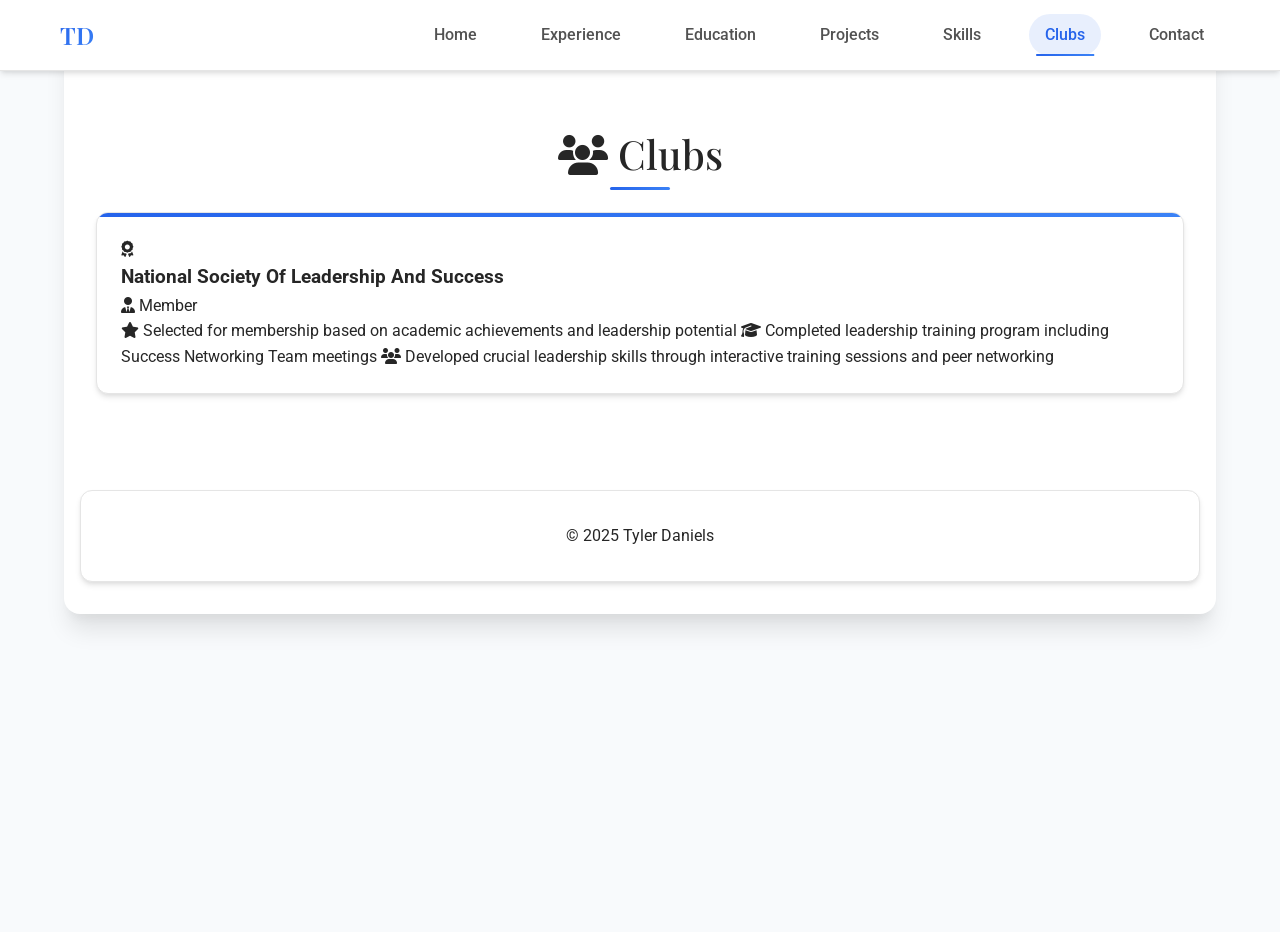
==== clubs.html @ 67c407cb "Add files via upload" ====
<!DOCTYPE html>
<html lang="en">
<head>
  <meta charset="UTF-8">
  <meta name="viewport" content="width=device-width, initial-scale=1">
  <title>Tyler Daniels - Clubs</title>
  
  <link rel="preload" href="https://fonts.googleapis.com/css2?family=Playfair+Display:wght@400;500;600;700&family=Roboto:wght@300;400;500;700&display=swap" as="style" onload="this.onload=null;this.rel='stylesheet'">
  <noscript><link rel="stylesheet" href="https://fonts.googleapis.com/css2?family=Playfair+Display:wght@400;500;600;700&family=Roboto:wght@300;400;500;700&display=swap"></noscript>
  
  <link rel="preload" href="css/style.css" as="style" onload="this.onload=null;this.rel='stylesheet'">
  <noscript><link rel="stylesheet" href="css/style.css"></noscript>
  
  <link rel="preload" href="https://cdnjs.cloudflare.com/ajax/libs/font-awesome/6.4.2/css/all.min.css" as="style" onload="this.onload=null;this.rel='stylesheet'">
  <noscript><link rel="stylesheet" href="https://cdnjs.cloudflare.com/ajax/libs/font-awesome/6.4.2/css/all.min.css"></noscript>
</head>
<body>
  <nav class="sticky-nav">
    <div class="nav-container">
      <div class="nav-logo">
        <a href="index.html">TD</a>
      </div>
      <div class="nav-menu" id="nav-menu">
        <a href="index.html" class="nav-link">Home</a>
        <a href="experience.html" class="nav-link">Experience</a>
        <a href="education.html" class="nav-link">Education</a>
        <a href="projects.html" class="nav-link">Projects</a>
        <a href="skills.html" class="nav-link">Skills</a>
        <a href="clubs.html" class="nav-link">Clubs</a>
        <a href="contact.html" class="nav-link">Contact</a>
      </div>
      <div class="nav-toggle" id="nav-toggle">
        <span class="bar"></span>
        <span class="bar"></span>
        <span class="bar"></span>
      </div>
    </div>
  </nav>

  <div class="container">
    <section class="section clubs" id="clubs">
      <h2 class="section-title"><i class="fas fa-users"></i> Clubs</h2>

      <div class="clubs__container bd-grid">
        <div class="clubs__content">
          <div class="clubs__header">
            <i class="fas fa-award clubs__icon"></i>
            <div class="clubs__title-group">
              <h3 class="clubs__title">National Society Of Leadership And Success</h3>
              <span class="clubs__position">
                <i class="fas fa-user-tie"></i> Member
              </span>
            </div>
          </div>
          <div class="clubs__data">
            <p class="clubs__description">
              <span class="clubs__item">
                <i class="fas fa-star"></i>
                Selected for membership based on academic achievements and leadership potential
              </span>
              <span class="clubs__item">
                <i class="fas fa-graduation-cap"></i>
                Completed leadership training program including Success Networking Team meetings
              </span>
              <span class="clubs__item">
                <i class="fas fa-users"></i>
                Developed crucial leadership skills through interactive training sessions and peer networking
              </span>
            </p>
          </div>
        </div>
      </div>
    </section>

    <footer>
      <p>© 2025 Tyler Daniels</p>
    </footer>
  </div>

  <script src="main.js" defer></script>
</body>
</html>
---- css/style.css ----
/* Static CSS with Color Theory Implementation */
:root {
  /* Primary Color Palette - Blue-based with complementary orange */
  --primary: #2563eb;          /* Vibrant blue - primary brand color */
  --primary-light: #3b82f6;    /* Lighter blue for hover states */
  --primary-dark: #1d4ed8;     /* Darker blue for active states */
  
  /* Secondary Color Palette - Complementary orange */
  --secondary: #f97316;        /* Vibrant orange - complementary to blue */
  --secondary-light: #fb923c;  /* Lighter orange for accents */
  --secondary-dark: #ea580c;   /* Darker orange for emphasis */
  
  /* Neutral Color Palette - Warm grays */
  --neutral-50: #fafafa;       /* Lightest background */
  --neutral-100: #f5f5f5;      /* Light background */
  --neutral-200: #e5e5e5;      /* Border color */
  --neutral-300: #d4d4d4;      /* Subtle borders */
  --neutral-400: #a3a3a3;      /* Muted text */
  --neutral-500: #737373;      /* Body text */
  --neutral-600: #525252;      /* Headings */
  --neutral-700: #404040;      /* Dark text */
  --neutral-800: #262626;      /* Very dark text */
  --neutral-900: #171717;      /* Darkest text */
  
  /* Background Colors */
  --bg-primary: #ffffff;       /* Main background */
  --bg-secondary: #f8fafc;     /* Secondary background */
  --bg-accent: #f1f5f9;        /* Accent background */
  
  /* Text Colors */
  --text-primary: var(--neutral-800);    /* Primary text */
  --text-secondary: var(--neutral-600);  /* Secondary text */
  --text-muted: var(--neutral-500);      /* Muted text */
  --text-light: var(--neutral-400);      /* Light text */
  
  /* Status Colors */
  --success: #10b981;          /* Green for success states */
  --warning: #f59e0b;          /* Amber for warnings */
  --error: #ef4444;            /* Red for errors */
  --info: #3b82f6;             /* Blue for info */
  
  /* Shadows with color theory */
  --shadow-sm: 0 1px 2px 0 rgba(0, 0, 0, 0.05);
  --shadow-md: 0 4px 6px -1px rgba(0, 0, 0, 0.1), 0 2px 4px -1px rgba(0, 0, 0, 0.06);
  --shadow-lg: 0 10px 15px -3px rgba(0, 0, 0, 0.1), 0 4px 6px -2px rgba(0, 0, 0, 0.05);
  --shadow-xl: 0 20px 25px -5px rgba(0, 0, 0, 0.1), 0 10px 10px -5px rgba(0, 0, 0, 0.04);
  
  /* Gradients using color theory */
  --gradient-primary: linear-gradient(135deg, var(--primary) 0%, var(--primary-light) 100%);
  --gradient-secondary: linear-gradient(135deg, var(--secondary) 0%, var(--secondary-light) 100%);
  --gradient-hero: linear-gradient(135deg, var(--primary) 0%, var(--secondary) 100%);
  
  /* Typography */
  --font-heading: 'Playfair Display', serif;
  --font-body: 'Roboto', sans-serif;
}

/* Reset and Base Styles */
* {
  box-sizing: border-box;
  margin: 0;
  padding: 0;
}

html {
  scroll-behavior: smooth;
}

body {
  font-family: var(--font-body);
  color: var(--text-primary);
  background: var(--bg-secondary);
  min-height: 100vh;
  overflow-x: hidden;
  line-height: 1.6;
}

/* Layout */
.container {
  width: 90%;
  max-width: 1200px;
  background: var(--bg-primary);
  border-radius: 16px;
  box-shadow: var(--shadow-xl);
  margin: 2rem auto;
  padding: 2rem 1rem;
}

/* Navigation */
.sticky-nav {
  position: fixed;
  top: 0;
  left: 0;
  width: 100%;
  background: rgba(255, 255, 255, 0.95);
  backdrop-filter: blur(10px);
  z-index: 1000;
  box-shadow: var(--shadow-md);
  border-bottom: 1px solid var(--neutral-200);
}

.nav-container {
  max-width: 1200px;
  margin: 0 auto;
  padding: 0 20px;
  display: flex;
  justify-content: space-between;
  align-items: center;
  height: 70px;
}

.nav-logo a {
  font-family: var(--font-heading);
  font-size: 1.5rem;
  font-weight: 600;
  text-decoration: none;
  background: var(--gradient-primary);
  -webkit-background-clip: text;
  -webkit-text-fill-color: transparent;
  background-clip: text;
}

.nav-menu {
  display: flex;
  gap: 2rem;
}

.nav-link {
  color: var(--text-secondary);
  text-decoration: none;
  font-weight: 500;
  font-family: var(--font-body);
  padding: 0.5rem 1rem;
  border-radius: 25px;
  position: relative;
}

.nav-link:hover,
.nav-link.active {
  color: var(--primary);
  background: rgba(37, 99, 235, 0.1);
}

.nav-link::after {
  content: '';
  position: absolute;
  bottom: 0;
  left: 50%;
  width: 0;
  height: 2px;
  background: var(--gradient-primary);
  transform: translateX(-50%);
}

.nav-link:hover::after,
.nav-link.active::after {
  width: 80%;
}

.nav-toggle {
  display: none;
  flex-direction: column;
  cursor: pointer;
}

.bar {
  width: 25px;
  height: 3px;
  background: var(--text-primary);
  margin: 3px 0;
}

/* Hero Section */
header {
  text-align: center;
  padding: 8rem 1rem 4rem;
  min-height: 100vh;
  display: flex;
  align-items: center;
  justify-content: center;
  background: var(--bg-accent);
  border-radius: 16px;
  margin-bottom: 2rem;
}

.hero-content {
  max-width: 800px;
}

header h1 {
  font-family: var(--font-heading);
  font-size: 3.5rem;
  font-weight: 600;
  margin-bottom: 1rem;
  background: var(--gradient-hero);
  -webkit-background-clip: text;
  -webkit-text-fill-color: transparent;
  background-clip: text;
  line-height: 1.2;
}

.hero-subtitle {
  font-size: 1.5rem;
  color: var(--text-secondary);
  margin-bottom: 1rem;
}

.hero-description {
  font-size: 1.1rem;
  color: var(--text-muted);
  margin-bottom: 2rem;
}

.hero-buttons {
  display: flex;
  gap: 1rem;
  justify-content: center;
  flex-wrap: wrap;
}

.btn {
  padding: 0.8rem 2rem;
  border-radius: 25px;
  text-decoration: none;
  font-weight: 500;
  font-family: var(--font-body);
  border: 2px solid transparent;
}

.btn-primary {
  background: var(--gradient-primary);
  color: white;
  box-shadow: var(--shadow-md);
}

.btn-primary:hover {
  background: var(--gradient-secondary);
  transform: translateY(-2px);
  box-shadow: var(--shadow-lg);
}

.btn-secondary {
  background: transparent;
  color: var(--primary);
  border-color: var(--primary);
}

.btn-secondary:hover {
  background: var(--primary);
  color: white;
  transform: translateY(-2px);
  box-shadow: var(--shadow-md);
}

/* Sections */
section {
  padding: 4rem 1rem;
  margin-bottom: 2rem;
}

section:nth-of-type(even) {
  background: var(--bg-secondary);
  border-radius: 16px;
  padding: 3rem 2rem;
}

h2 {
  font-family: var(--font-heading);
  font-size: 2.5rem;
  font-weight: 500;
  margin-bottom: 2rem;
  text-align: center;
  color: var(--text-primary);
  position: relative;
  line-height: 1.3;
}

h2::after {
  content: '';
  position: absolute;
  bottom: -10px;
  left: 50%;
  transform: translateX(-50%);
  width: 60px;
  height: 3px;
  background: var(--gradient-primary);
  border-radius: 2px;
}

/* Cards */
.experience-grid,
.education-grid,
.skills__container,
.clubs__container {
  display: grid;
  grid-template-columns: repeat(auto-fit, minmax(300px, 1fr));
  gap: 1.5rem;
}

.experience-card,
.education-card,
.skills__content,
.clubs__content,
.card {
  background: var(--bg-primary);
  border-radius: 12px;
  padding: 1.5rem;
  box-shadow: var(--shadow-md);
  border: 1px solid var(--neutral-200);
  position: relative;
  overflow: hidden;
}

.experience-card::before,
.education-card::before,
.skills__content::before,
.clubs__content::before,
.card::before {
  content: '';
  position: absolute;
  top: 0;
  left: 0;
  width: 100%;
  height: 4px;
  background: var(--gradient-primary);
}

.experience-card:hover,
.education-card:hover,
.skills__content:hover,
.clubs__content:hover,
.card:hover {
  box-shadow: var(--shadow-lg);
  transform: translateY(-4px);
}

/* Experience Card Specific Styles */
.experience-header {
  display: flex;
  align-items: flex-start;
  gap: 1rem;
  margin-bottom: 1rem;
}

.company-logo {
  width: 60px;
  height: 60px;
  background: var(--bg-primary);
  border-radius: 12px;
  display: flex;
  align-items: center;
  justify-content: center;
  flex-shrink: 0;
  box-shadow: var(--shadow-sm);
  border: 1px solid var(--neutral-200);
  overflow: hidden;
  padding: 8px;
}

.company-logo-img {
  width: 100%;
  height: 100%;
  object-fit: contain;
  border-radius: 8px;
}

.job-title-container {
  flex: 1;
}

.job-title-container h3 {
  font-family: var(--font-heading);
  font-size: 1.3rem;
  font-weight: 600;
  color: var(--text-primary);
  margin-bottom: 0.25rem;
  line-height: 1.3;
}

.company-name {
  font-size: 1rem;
  font-weight: 500;
  color: var(--primary);
  margin-bottom: 0.5rem;
}

.experience-date {
  font-size: 0.9rem;
  color: var(--text-muted);
  display: flex;
  align-items: center;
  gap: 0.5rem;
}

.experience-date i {
  color: var(--secondary);
}

.experience-content {
  margin-top: 1rem;
}

.job-description {
  margin-bottom: 1rem;
}

.job-description p {
  color: var(--text-secondary);
  line-height: 1.6;
  font-size: 0.95rem;
}

.job-highlights ul {
  list-style: none;
  padding: 0;
  margin: 0;
}

.job-highlights li {
  display: flex;
  align-items: center;
  gap: 0.5rem;
  margin-bottom: 0.5rem;
  font-size: 0.9rem;
  color: var(--text-muted);
}

.job-highlights i {
  color: var(--success);
  font-size: 0.8rem;
}

/* Skills */
.skills__data {
  display: grid;
  grid-template-columns: repeat(auto-fit, minmax(120px, 1fr));
  gap: 1rem;
}

.skills__subtitle {
  font-family: var(--font-heading);
  font-size: 1.1rem;
  font-weight: 500;
  margin-bottom: 1.5rem;
  color: var(--primary);
}

.skills__item {
  display: flex;
  align-items: center;
  gap: 0.5rem;
  font-size: 0.9rem;
  padding: 0.5rem;
  border-radius: 8px;
  background: var(--bg-accent);
}

.skills__item i {
  color: var(--secondary);
  font-size: 1.2rem;
}

.skills__name {
  font-size: 0.9rem;
  font-weight: 500;
  color: var(--text-primary);
}

/* Social */
.social-section {
  padding: 2rem 1rem;
}

.social-grid {
  display: grid;
  grid-template-columns: repeat(auto-fit, minmax(250px, 1fr));
  gap: 1.5rem;
}

.social-card {
  background: var(--bg-primary);
  border-radius: 12px;
  padding: 2rem;
  text-decoration: none;
  color: var(--text-primary);
  box-shadow: var(--shadow-md);
  border: 1px solid var(--neutral-200);
  position: relative;
  overflow: hidden;
}

.social-card::before {
  content: '';
  position: absolute;
  top: 0;
  left: 0;
  width: 100%;
  height: 4px;
  background: var(--gradient-secondary);
}

.social-card:hover {
  box-shadow: var(--shadow-lg);
  transform: translateY(-4px);
}

.social-content {
  text-align: center;
}

.social-content i {
  font-size: 2.5rem;
  margin-bottom: 1rem;
  color: var(--secondary);
}

.social-content h3 {
  font-family: var(--font-heading);
  font-size: 1.3rem;
  margin-bottom: 0.5rem;
  color: var(--text-primary);
}

.social-content p {
  color: var(--text-muted);
  margin-bottom: 0.5rem;
}

.social-username {
  font-size: 0.9rem;
  color: var(--secondary);
  font-weight: 500;
}

/* Footer */
footer {
  text-align: center;
  padding: 2rem;
  margin-top: 2rem;
  background: var(--bg-primary);
  border-radius: 12px;
  box-shadow: var(--shadow-md);
  border: 1px solid var(--neutral-200);
}

/* Mobile Navigation */
@media screen and (max-width: 768px) {
  .nav-menu {
    position: fixed;
    left: -100%;
    top: 70px;
    flex-direction: column;
    background-color: rgba(255, 255, 255, 0.95);
    backdrop-filter: blur(10px);
    width: 100%;
    text-align: center;
    box-shadow: var(--shadow-lg);
    padding: 2rem 0;
  }

  .nav-menu.active {
    left: 0;
  }

  .nav-toggle {
    display: flex;
  }

  .nav-toggle.active .bar:nth-child(2) {
    opacity: 0;
  }

  .nav-toggle.active .bar:nth-child(1) {
    transform: translateY(8px) rotate(45deg);
  }

  .nav-toggle.active .bar:nth-child(3) {
    transform: translateY(-8px) rotate(-45deg);
  }

  header h1 {
    font-size: 2.5rem;
  }

  .hero-subtitle {
    font-size: 1.2rem;
  }

  .hero-buttons {
    flex-direction: column;
    align-items: center;
  }

  .btn {
    width: 200px;
  }

  .experience-grid,
  .education-grid,
  .skills__container,
  .clubs__container {
    grid-template-columns: 1fr;
  }

  .skills__data {
    grid-template-columns: repeat(auto-fit, minmax(100px, 1fr));
  }

  .social-grid {
    grid-template-columns: 1fr;
  }
}

/* Print Styles */
@media print {
  .sticky-nav,
  .hero-buttons {
    display: none;
  }
  
  body {
    background: white;
  }
  
  .container {
    box-shadow: none;
    margin: 0;
    padding: 1rem;
  }
}
---- css/style.css ----
/* Static CSS with Color Theory Implementation */
:root {
  /* Primary Color Palette - Blue-based with complementary orange */
  --primary: #2563eb;          /* Vibrant blue - primary brand color */
  --primary-light: #3b82f6;    /* Lighter blue for hover states */
  --primary-dark: #1d4ed8;     /* Darker blue for active states */
  
  /* Secondary Color Palette - Complementary orange */
  --secondary: #f97316;        /* Vibrant orange - complementary to blue */
  --secondary-light: #fb923c;  /* Lighter orange for accents */
  --secondary-dark: #ea580c;   /* Darker orange for emphasis */
  
  /* Neutral Color Palette - Warm grays */
  --neutral-50: #fafafa;       /* Lightest background */
  --neutral-100: #f5f5f5;      /* Light background */
  --neutral-200: #e5e5e5;      /* Border color */
  --neutral-300: #d4d4d4;      /* Subtle borders */
  --neutral-400: #a3a3a3;      /* Muted text */
  --neutral-500: #737373;      /* Body text */
  --neutral-600: #525252;      /* Headings */
  --neutral-700: #404040;      /* Dark text */
  --neutral-800: #262626;      /* Very dark text */
  --neutral-900: #171717;      /* Darkest text */
  
  /* Background Colors */
  --bg-primary: #ffffff;       /* Main background */
  --bg-secondary: #f8fafc;     /* Secondary background */
  --bg-accent: #f1f5f9;        /* Accent background */
  
  /* Text Colors */
  --text-primary: var(--neutral-800);    /* Primary text */
  --text-secondary: var(--neutral-600);  /* Secondary text */
  --text-muted: var(--neutral-500);      /* Muted text */
  --text-light: var(--neutral-400);      /* Light text */
  
  /* Status Colors */
  --success: #10b981;          /* Green for success states */
  --warning: #f59e0b;          /* Amber for warnings */
  --error: #ef4444;            /* Red for errors */
  --info: #3b82f6;             /* Blue for info */
  
  /* Shadows with color theory */
  --shadow-sm: 0 1px 2px 0 rgba(0, 0, 0, 0.05);
  --shadow-md: 0 4px 6px -1px rgba(0, 0, 0, 0.1), 0 2px 4px -1px rgba(0, 0, 0, 0.06);
  --shadow-lg: 0 10px 15px -3px rgba(0, 0, 0, 0.1), 0 4px 6px -2px rgba(0, 0, 0, 0.05);
  --shadow-xl: 0 20px 25px -5px rgba(0, 0, 0, 0.1), 0 10px 10px -5px rgba(0, 0, 0, 0.04);
  
  /* Gradients using color theory */
  --gradient-primary: linear-gradient(135deg, var(--primary) 0%, var(--primary-light) 100%);
  --gradient-secondary: linear-gradient(135deg, var(--secondary) 0%, var(--secondary-light) 100%);
  --gradient-hero: linear-gradient(135deg, var(--primary) 0%, var(--secondary) 100%);
  
  /* Typography */
  --font-heading: 'Playfair Display', serif;
  --font-body: 'Roboto', sans-serif;
}

/* Reset and Base Styles */
* {
  box-sizing: border-box;
  margin: 0;
  padding: 0;
}

html {
  scroll-behavior: smooth;
}

body {
  font-family: var(--font-body);
  color: var(--text-primary);
  background: var(--bg-secondary);
  min-height: 100vh;
  overflow-x: hidden;
  line-height: 1.6;
}

/* Layout */
.container {
  width: 90%;
  max-width: 1200px;
  background: var(--bg-primary);
  border-radius: 16px;
  box-shadow: var(--shadow-xl);
  margin: 2rem auto;
  padding: 2rem 1rem;
}

/* Navigation */
.sticky-nav {
  position: fixed;
  top: 0;
  left: 0;
  width: 100%;
  background: rgba(255, 255, 255, 0.95);
  backdrop-filter: blur(10px);
  z-index: 1000;
  box-shadow: var(--shadow-md);
  border-bottom: 1px solid var(--neutral-200);
}

.nav-container {
  max-width: 1200px;
  margin: 0 auto;
  padding: 0 20px;
  display: flex;
  justify-content: space-between;
  align-items: center;
  height: 70px;
}

.nav-logo a {
  font-family: var(--font-heading);
  font-size: 1.5rem;
  font-weight: 600;
  text-decoration: none;
  background: var(--gradient-primary);
  -webkit-background-clip: text;
  -webkit-text-fill-color: transparent;
  background-clip: text;
}

.nav-menu {
  display: flex;
  gap: 2rem;
}

.nav-link {
  color: var(--text-secondary);
  text-decoration: none;
  font-weight: 500;
  font-family: var(--font-body);
  padding: 0.5rem 1rem;
  border-radius: 25px;
  position: relative;
}

.nav-link:hover,
.nav-link.active {
  color: var(--primary);
  background: rgba(37, 99, 235, 0.1);
}

.nav-link::after {
  content: '';
  position: absolute;
  bottom: 0;
  left: 50%;
  width: 0;
  height: 2px;
  background: var(--gradient-primary);
  transform: translateX(-50%);
}

.nav-link:hover::after,
.nav-link.active::after {
  width: 80%;
}

.nav-toggle {
  display: none;
  flex-direction: column;
  cursor: pointer;
}

.bar {
  width: 25px;
  height: 3px;
  background: var(--text-primary);
  margin: 3px 0;
}

/* Hero Section */
header {
  text-align: center;
  padding: 8rem 1rem 4rem;
  min-height: 100vh;
  display: flex;
  align-items: center;
  justify-content: center;
  background: var(--bg-accent);
  border-radius: 16px;
  margin-bottom: 2rem;
}

.hero-content {
  max-width: 800px;
}

header h1 {
  font-family: var(--font-heading);
  font-size: 3.5rem;
  font-weight: 600;
  margin-bottom: 1rem;
  background: var(--gradient-hero);
  -webkit-background-clip: text;
  -webkit-text-fill-color: transparent;
  background-clip: text;
  line-height: 1.2;
}

.hero-subtitle {
  font-size: 1.5rem;
  color: var(--text-secondary);
  margin-bottom: 1rem;
}

.hero-description {
  font-size: 1.1rem;
  color: var(--text-muted);
  margin-bottom: 2rem;
}

.hero-buttons {
  display: flex;
  gap: 1rem;
  justify-content: center;
  flex-wrap: wrap;
}

.btn {
  padding: 0.8rem 2rem;
  border-radius: 25px;
  text-decoration: none;
  font-weight: 500;
  font-family: var(--font-body);
  border: 2px solid transparent;
}

.btn-primary {
  background: var(--gradient-primary);
  color: white;
  box-shadow: var(--shadow-md);
}

.btn-primary:hover {
  background: var(--gradient-secondary);
  transform: translateY(-2px);
  box-shadow: var(--shadow-lg);
}

.btn-secondary {
  background: transparent;
  color: var(--primary);
  border-color: var(--primary);
}

.btn-secondary:hover {
  background: var(--primary);
  color: white;
  transform: translateY(-2px);
  box-shadow: var(--shadow-md);
}

/* Sections */
section {
  padding: 4rem 1rem;
  margin-bottom: 2rem;
}

section:nth-of-type(even) {
  background: var(--bg-secondary);
  border-radius: 16px;
  padding: 3rem 2rem;
}

h2 {
  font-family: var(--font-heading);
  font-size: 2.5rem;
  font-weight: 500;
  margin-bottom: 2rem;
  text-align: center;
  color: var(--text-primary);
  position: relative;
  line-height: 1.3;
}

h2::after {
  content: '';
  position: absolute;
  bottom: -10px;
  left: 50%;
  transform: translateX(-50%);
  width: 60px;
  height: 3px;
  background: var(--gradient-primary);
  border-radius: 2px;
}

/* Cards */
.experience-grid,
.education-grid,
.skills__container,
.clubs__container {
  display: grid;
  grid-template-columns: repeat(auto-fit, minmax(300px, 1fr));
  gap: 1.5rem;
}

.experience-card,
.education-card,
.skills__content,
.clubs__content,
.card {
  background: var(--bg-primary);
  border-radius: 12px;
  padding: 1.5rem;
  box-shadow: var(--shadow-md);
  border: 1px solid var(--neutral-200);
  position: relative;
  overflow: hidden;
}

.experience-card::before,
.education-card::before,
.skills__content::before,
.clubs__content::before,
.card::before {
  content: '';
  position: absolute;
  top: 0;
  left: 0;
  width: 100%;
  height: 4px;
  background: var(--gradient-primary);
}

.experience-card:hover,
.education-card:hover,
.skills__content:hover,
.clubs__content:hover,
.card:hover {
  box-shadow: var(--shadow-lg);
  transform: translateY(-4px);
}

/* Experience Card Specific Styles */
.experience-header {
  display: flex;
  align-items: flex-start;
  gap: 1rem;
  margin-bottom: 1rem;
}

.company-logo {
  width: 60px;
  height: 60px;
  background: var(--bg-primary);
  border-radius: 12px;
  display: flex;
  align-items: center;
  justify-content: center;
  flex-shrink: 0;
  box-shadow: var(--shadow-sm);
  border: 1px solid var(--neutral-200);
  overflow: hidden;
  padding: 8px;
}

.company-logo-img {
  width: 100%;
  height: 100%;
  object-fit: contain;
  border-radius: 8px;
}

.job-title-container {
  flex: 1;
}

.job-title-container h3 {
  font-family: var(--font-heading);
  font-size: 1.3rem;
  font-weight: 600;
  color: var(--text-primary);
  margin-bottom: 0.25rem;
  line-height: 1.3;
}

.company-name {
  font-size: 1rem;
  font-weight: 500;
  color: var(--primary);
  margin-bottom: 0.5rem;
}

.experience-date {
  font-size: 0.9rem;
  color: var(--text-muted);
  display: flex;
  align-items: center;
  gap: 0.5rem;
}

.experience-date i {
  color: var(--secondary);
}

.experience-content {
  margin-top: 1rem;
}

.job-description {
  margin-bottom: 1rem;
}

.job-description p {
  color: var(--text-secondary);
  line-height: 1.6;
  font-size: 0.95rem;
}

.job-highlights ul {
  list-style: none;
  padding: 0;
  margin: 0;
}

.job-highlights li {
  display: flex;
  align-items: center;
  gap: 0.5rem;
  margin-bottom: 0.5rem;
  font-size: 0.9rem;
  color: var(--text-muted);
}

.job-highlights i {
  color: var(--success);
  font-size: 0.8rem;
}

/* Skills */
.skills__data {
  display: grid;
  grid-template-columns: repeat(auto-fit, minmax(120px, 1fr));
  gap: 1rem;
}

.skills__subtitle {
  font-family: var(--font-heading);
  font-size: 1.1rem;
  font-weight: 500;
  margin-bottom: 1.5rem;
  color: var(--primary);
}

.skills__item {
  display: flex;
  align-items: center;
  gap: 0.5rem;
  font-size: 0.9rem;
  padding: 0.5rem;
  border-radius: 8px;
  background: var(--bg-accent);
}

.skills__item i {
  color: var(--secondary);
  font-size: 1.2rem;
}

.skills__name {
  font-size: 0.9rem;
  font-weight: 500;
  color: var(--text-primary);
}

/* Social */
.social-section {
  padding: 2rem 1rem;
}

.social-grid {
  display: grid;
  grid-template-columns: repeat(auto-fit, minmax(250px, 1fr));
  gap: 1.5rem;
}

.social-card {
  background: var(--bg-primary);
  border-radius: 12px;
  padding: 2rem;
  text-decoration: none;
  color: var(--text-primary);
  box-shadow: var(--shadow-md);
  border: 1px solid var(--neutral-200);
  position: relative;
  overflow: hidden;
}

.social-card::before {
  content: '';
  position: absolute;
  top: 0;
  left: 0;
  width: 100%;
  height: 4px;
  background: var(--gradient-secondary);
}

.social-card:hover {
  box-shadow: var(--shadow-lg);
  transform: translateY(-4px);
}

.social-content {
  text-align: center;
}

.social-content i {
  font-size: 2.5rem;
  margin-bottom: 1rem;
  color: var(--secondary);
}

.social-content h3 {
  font-family: var(--font-heading);
  font-size: 1.3rem;
  margin-bottom: 0.5rem;
  color: var(--text-primary);
}

.social-content p {
  color: var(--text-muted);
  margin-bottom: 0.5rem;
}

.social-username {
  font-size: 0.9rem;
  color: var(--secondary);
  font-weight: 500;
}

/* Footer */
footer {
  text-align: center;
  padding: 2rem;
  margin-top: 2rem;
  background: var(--bg-primary);
  border-radius: 12px;
  box-shadow: var(--shadow-md);
  border: 1px solid var(--neutral-200);
}

/* Mobile Navigation */
@media screen and (max-width: 768px) {
  .nav-menu {
    position: fixed;
    left: -100%;
    top: 70px;
    flex-direction: column;
    background-color: rgba(255, 255, 255, 0.95);
    backdrop-filter: blur(10px);
    width: 100%;
    text-align: center;
    box-shadow: var(--shadow-lg);
    padding: 2rem 0;
  }

  .nav-menu.active {
    left: 0;
  }

  .nav-toggle {
    display: flex;
  }

  .nav-toggle.active .bar:nth-child(2) {
    opacity: 0;
  }

  .nav-toggle.active .bar:nth-child(1) {
    transform: translateY(8px) rotate(45deg);
  }

  .nav-toggle.active .bar:nth-child(3) {
    transform: translateY(-8px) rotate(-45deg);
  }

  header h1 {
    font-size: 2.5rem;
  }

  .hero-subtitle {
    font-size: 1.2rem;
  }

  .hero-buttons {
    flex-direction: column;
    align-items: center;
  }

  .btn {
    width: 200px;
  }

  .experience-grid,
  .education-grid,
  .skills__container,
  .clubs__container {
    grid-template-columns: 1fr;
  }

  .skills__data {
    grid-template-columns: repeat(auto-fit, minmax(100px, 1fr));
  }

  .social-grid {
    grid-template-columns: 1fr;
  }
}

/* Print Styles */
@media print {
  .sticky-nav,
  .hero-buttons {
    display: none;
  }
  
  body {
    background: white;
  }
  
  .container {
    box-shadow: none;
    margin: 0;
    padding: 1rem;
  }
}
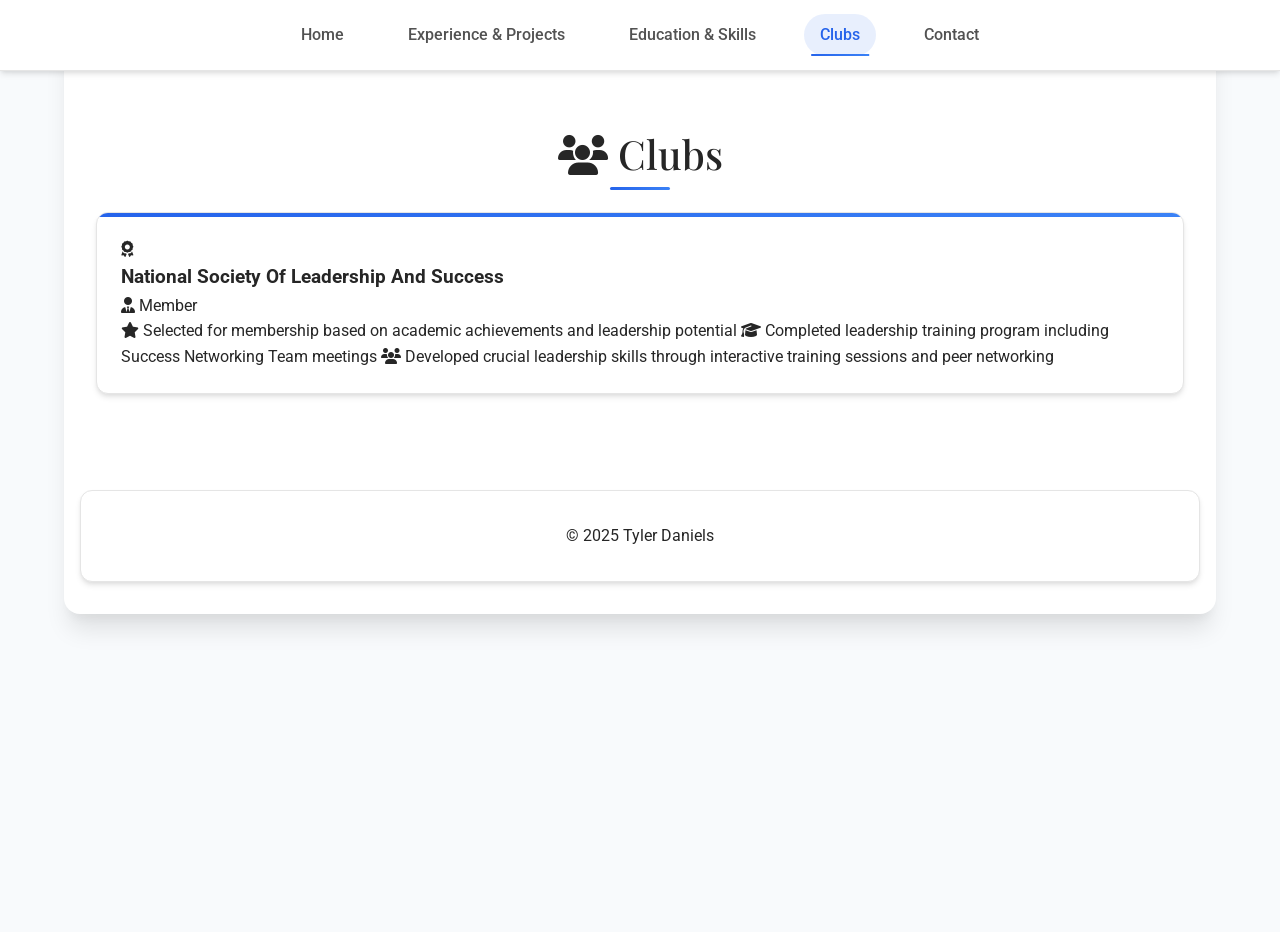
==== commit 55994e36: "Portfolio Website Changes I successfully consolidated and streamlined portfolio website by combining" ====
--- a/clubs.html
+++ b/clubs.html
@@ -17,15 +17,11 @@
 <body>
   <nav class="sticky-nav">
     <div class="nav-container">
-      <div class="nav-logo">
-        <a href="index.html">TD</a>
-      </div>
+
       <div class="nav-menu" id="nav-menu">
         <a href="index.html" class="nav-link">Home</a>
-        <a href="experience.html" class="nav-link">Experience</a>
-        <a href="education.html" class="nav-link">Education</a>
-        <a href="projects.html" class="nav-link">Projects</a>
-        <a href="skills.html" class="nav-link">Skills</a>
+        <a href="experience.html" class="nav-link">Experience & Projects</a>
+        <a href="education.html" class="nav-link">Education & Skills</a>
         <a href="clubs.html" class="nav-link">Clubs</a>
         <a href="contact.html" class="nav-link">Contact</a>
       </div>
--- a/css/style.css
+++ b/css/style.css
@@ -104,20 +104,13 @@
   margin: 0 auto;
   padding: 0 20px;
   display: flex;
-  justify-content: space-between;
+  justify-content: center;
   align-items: center;
   height: 70px;
 }
 
 .nav-logo a {
-  font-family: var(--font-heading);
-  font-size: 1.5rem;
-  font-weight: 600;
-  text-decoration: none;
-  background: var(--gradient-primary);
-  -webkit-background-clip: text;
-  -webkit-text-fill-color: transparent;
-  background-clip: text;
+  display: none;
 }
 
 .nav-menu {
--- a/css/style.css
+++ b/css/style.css
@@ -104,20 +104,13 @@
   margin: 0 auto;
   padding: 0 20px;
   display: flex;
-  justify-content: space-between;
+  justify-content: center;
   align-items: center;
   height: 70px;
 }
 
 .nav-logo a {
-  font-family: var(--font-heading);
-  font-size: 1.5rem;
-  font-weight: 600;
-  text-decoration: none;
-  background: var(--gradient-primary);
-  -webkit-background-clip: text;
-  -webkit-text-fill-color: transparent;
-  background-clip: text;
+  display: none;
 }
 
 .nav-menu {
